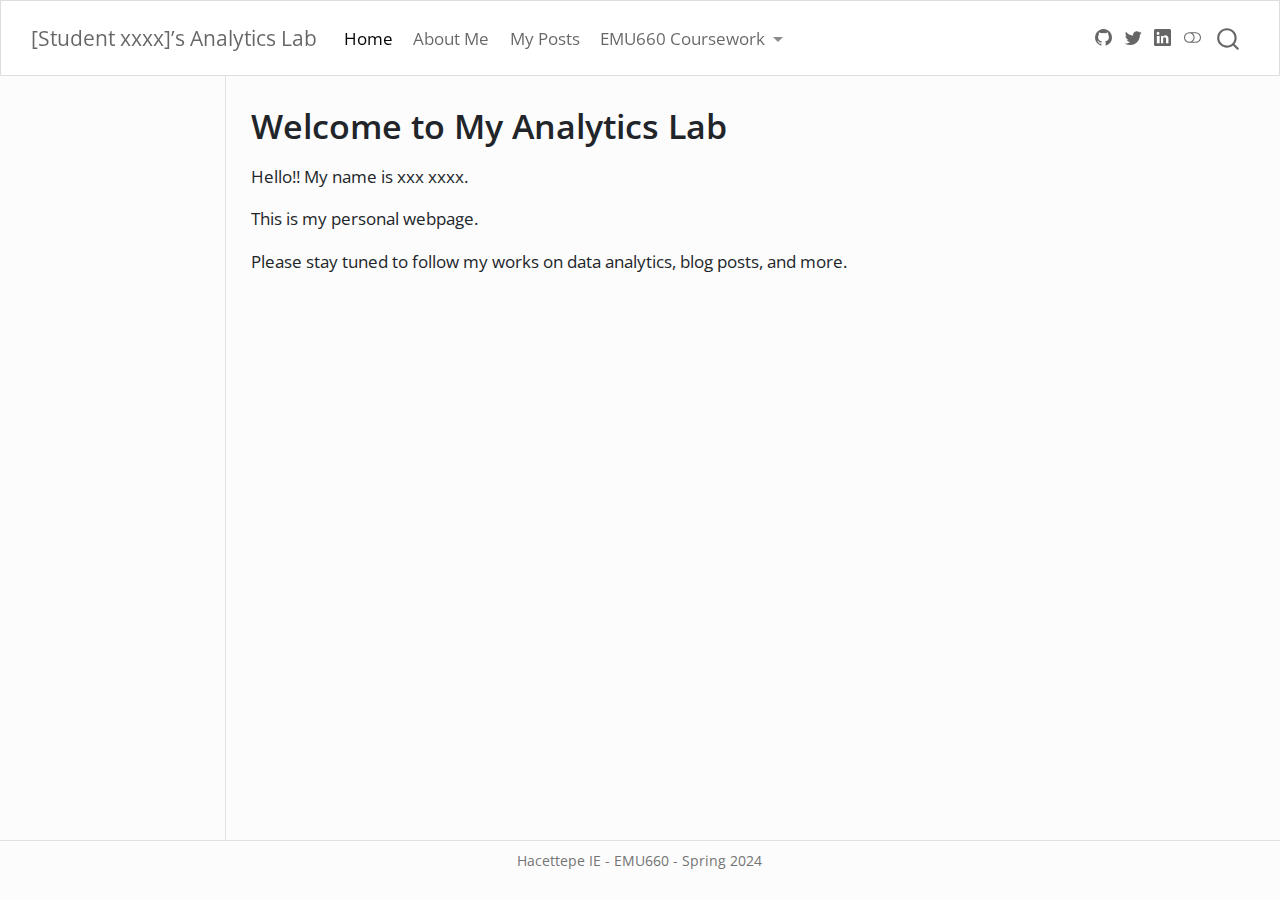
==== docs/index.html @ 0c1c37f1 "Initial commit" ====
<!DOCTYPE html>
<html xmlns="http://www.w3.org/1999/xhtml" lang="en" xml:lang="en"><head>

<meta charset="utf-8">
<meta name="generator" content="quarto-1.4.551">

<meta name="viewport" content="width=device-width, initial-scale=1.0, user-scalable=yes">


<title>[Student xxxx]’s Analytics Lab - Welcome to My Analytics Lab</title>
<style>
code{white-space: pre-wrap;}
span.smallcaps{font-variant: small-caps;}
div.columns{display: flex; gap: min(4vw, 1.5em);}
div.column{flex: auto; overflow-x: auto;}
div.hanging-indent{margin-left: 1.5em; text-indent: -1.5em;}
ul.task-list{list-style: none;}
ul.task-list li input[type="checkbox"] {
  width: 0.8em;
  margin: 0 0.8em 0.2em -1em; /* quarto-specific, see https://github.com/quarto-dev/quarto-cli/issues/4556 */ 
  vertical-align: middle;
}
</style>


<script src="site_libs/quarto-nav/quarto-nav.js"></script>
<script src="site_libs/quarto-nav/headroom.min.js"></script>
<script src="site_libs/clipboard/clipboard.min.js"></script>
<script src="site_libs/quarto-search/autocomplete.umd.js"></script>
<script src="site_libs/quarto-search/fuse.min.js"></script>
<script src="site_libs/quarto-search/quarto-search.js"></script>
<meta name="quarto:offset" content="./">
<script src="site_libs/quarto-html/quarto.js"></script>
<script src="site_libs/quarto-html/popper.min.js"></script>
<script src="site_libs/quarto-html/tippy.umd.min.js"></script>
<script src="site_libs/quarto-html/anchor.min.js"></script>
<link href="site_libs/quarto-html/tippy.css" rel="stylesheet">
<link href="site_libs/quarto-html/quarto-syntax-highlighting.css" rel="stylesheet" class="quarto-color-scheme" id="quarto-text-highlighting-styles">
<link href="site_libs/quarto-html/quarto-syntax-highlighting-dark.css" rel="prefetch" class="quarto-color-scheme quarto-color-alternate" id="quarto-text-highlighting-styles">
<script src="site_libs/bootstrap/bootstrap.min.js"></script>
<link href="site_libs/bootstrap/bootstrap-icons.css" rel="stylesheet">
<link href="site_libs/bootstrap/bootstrap.min.css" rel="stylesheet" class="quarto-color-scheme" id="quarto-bootstrap" data-mode="light">
<link href="site_libs/bootstrap/bootstrap-dark.min.css" rel="prefetch" class="quarto-color-scheme quarto-color-alternate" id="quarto-bootstrap" data-mode="dark">
<script id="quarto-search-options" type="application/json">{
  "location": "navbar",
  "copy-button": false,
  "collapse-after": 3,
  "panel-placement": "end",
  "type": "overlay",
  "limit": 50,
  "keyboard-shortcut": [
    "f",
    "/",
    "s"
  ],
  "show-item-context": false,
  "language": {
    "search-no-results-text": "No results",
    "search-matching-documents-text": "matching documents",
    "search-copy-link-title": "Copy link to search",
    "search-hide-matches-text": "Hide additional matches",
    "search-more-match-text": "more match in this document",
    "search-more-matches-text": "more matches in this document",
    "search-clear-button-title": "Clear",
    "search-text-placeholder": "",
    "search-detached-cancel-button-title": "Cancel",
    "search-submit-button-title": "Submit",
    "search-label": "Search"
  }
}</script>


<link rel="stylesheet" href="styles.css">
</head>

<body class="docked nav-fixed">

<div id="quarto-search-results"></div>
  <header id="quarto-header" class="headroom fixed-top">
    <nav class="navbar navbar-expand-lg " data-bs-theme="dark">
      <div class="navbar-container container-fluid">
      <div class="navbar-brand-container mx-auto">
    <a class="navbar-brand" href="./index.html">
    <span class="navbar-title">[Student xxxx]’s Analytics Lab</span>
    </a>
  </div>
            <div id="quarto-search" class="" title="Search"></div>
          <button class="navbar-toggler" type="button" data-bs-toggle="collapse" data-bs-target="#navbarCollapse" aria-controls="navbarCollapse" aria-expanded="false" aria-label="Toggle navigation" onclick="if (window.quartoToggleHeadroom) { window.quartoToggleHeadroom(); }">
  <span class="navbar-toggler-icon"></span>
</button>
          <div class="collapse navbar-collapse" id="navbarCollapse">
            <ul class="navbar-nav navbar-nav-scroll me-auto">
  <li class="nav-item">
    <a class="nav-link active" href="./index.html" aria-current="page"> 
<span class="menu-text">Home</span></a>
  </li>  
  <li class="nav-item">
    <a class="nav-link" href="./about.html"> 
<span class="menu-text">About Me</span></a>
  </li>  
  <li class="nav-item">
    <a class="nav-link" href="./posts.html"> 
<span class="menu-text">My Posts</span></a>
  </li>  
  <li class="nav-item dropdown ">
    <a class="nav-link dropdown-toggle" href="#" id="nav-menu-emu660-coursework" role="button" data-bs-toggle="dropdown" aria-expanded="false">
 <span class="menu-text">EMU660 Coursework</span>
    </a>
    <ul class="dropdown-menu" aria-labelledby="nav-menu-emu660-coursework">    
        <li>
    <a class="dropdown-item" href="./assignments.html">
 <span class="dropdown-text">Assignments</span></a>
  </li>  
        <li>
    <a class="dropdown-item" href="./project.html">
 <span class="dropdown-text">Project</span></a>
  </li>  
    </ul>
  </li>
</ul>
          </div> <!-- /navcollapse -->
          <div class="quarto-navbar-tools tools-wide">
    <a href="https://twitter.com" title="" class="quarto-navigation-tool px-1" aria-label=""><i class="bi bi-github"></i></a>
    <a href="https://twitter.com" title="" class="quarto-navigation-tool px-1" aria-label=""><i class="bi bi-twitter"></i></a>
    <a href="https://linkedin.com" title="" class="quarto-navigation-tool px-1" aria-label=""><i class="bi bi-linkedin"></i></a>
  <a href="" class="quarto-color-scheme-toggle quarto-navigation-tool  px-1" onclick="window.quartoToggleColorScheme(); return false;" title="Toggle dark mode"><i class="bi"></i></a>
</div>
      </div> <!-- /container-fluid -->
    </nav>
</header>
<!-- content -->
<div id="quarto-content" class="quarto-container page-columns page-rows-contents page-layout-article page-navbar">
<!-- sidebar -->
  <nav id="quarto-sidebar" class="sidebar collapse collapse-horizontal quarto-sidebar-collapse-item sidebar-navigation docked overflow-auto">
    
</nav>
<div id="quarto-sidebar-glass" class="quarto-sidebar-collapse-item" data-bs-toggle="collapse" data-bs-target=".quarto-sidebar-collapse-item"></div>
<!-- margin-sidebar -->
    <div id="quarto-margin-sidebar" class="sidebar margin-sidebar">
    </div>
<!-- main -->
<main class="content" id="quarto-document-content">

<header id="title-block-header" class="quarto-title-block default">
<div class="quarto-title">
<h1 class="title">Welcome to My Analytics Lab</h1>
</div>



<div class="quarto-title-meta">

    
  
    
  </div>
  


</header>


<p>Hello!! My name is xxx xxxx.</p>
<p>This is my personal webpage.</p>
<p>Please stay tuned to follow my works on data analytics, blog posts, and more.</p>



<a onclick="window.scrollTo(0, 0); return false;" role="button" id="quarto-back-to-top"><i class="bi bi-arrow-up"></i> Back to top</a></main> <!-- /main -->
<script id="quarto-html-after-body" type="application/javascript">
window.document.addEventListener("DOMContentLoaded", function (event) {
  const toggleBodyColorMode = (bsSheetEl) => {
    const mode = bsSheetEl.getAttribute("data-mode");
    const bodyEl = window.document.querySelector("body");
    if (mode === "dark") {
      bodyEl.classList.add("quarto-dark");
      bodyEl.classList.remove("quarto-light");
    } else {
      bodyEl.classList.add("quarto-light");
      bodyEl.classList.remove("quarto-dark");
    }
  }
  const toggleBodyColorPrimary = () => {
    const bsSheetEl = window.document.querySelector("link#quarto-bootstrap");
    if (bsSheetEl) {
      toggleBodyColorMode(bsSheetEl);
    }
  }
  toggleBodyColorPrimary();  
  const disableStylesheet = (stylesheets) => {
    for (let i=0; i < stylesheets.length; i++) {
      const stylesheet = stylesheets[i];
      stylesheet.rel = 'prefetch';
    }
  }
  const enableStylesheet = (stylesheets) => {
    for (let i=0; i < stylesheets.length; i++) {
      const stylesheet = stylesheets[i];
      stylesheet.rel = 'stylesheet';
    }
  }
  const manageTransitions = (selector, allowTransitions) => {
    const els = window.document.querySelectorAll(selector);
    for (let i=0; i < els.length; i++) {
      const el = els[i];
      if (allowTransitions) {
        el.classList.remove('notransition');
      } else {
        el.classList.add('notransition');
      }
    }
  }
  const toggleGiscusIfUsed = (isAlternate, darkModeDefault) => {
    const baseTheme = document.querySelector('#giscus-base-theme')?.value ?? 'light';
    const alternateTheme = document.querySelector('#giscus-alt-theme')?.value ?? 'dark';
    let newTheme = '';
    if(darkModeDefault) {
      newTheme = isAlternate ? baseTheme : alternateTheme;
    } else {
      newTheme = isAlternate ? alternateTheme : baseTheme;
    }
    const changeGiscusTheme = () => {
      // From: https://github.com/giscus/giscus/issues/336
      const sendMessage = (message) => {
        const iframe = document.querySelector('iframe.giscus-frame');
        if (!iframe) return;
        iframe.contentWindow.postMessage({ giscus: message }, 'https://giscus.app');
      }
      sendMessage({
        setConfig: {
          theme: newTheme
        }
      });
    }
    const isGiscussLoaded = window.document.querySelector('iframe.giscus-frame') !== null;
    if (isGiscussLoaded) {
      changeGiscusTheme();
    }
  }
  const toggleColorMode = (alternate) => {
    // Switch the stylesheets
    const alternateStylesheets = window.document.querySelectorAll('link.quarto-color-scheme.quarto-color-alternate');
    manageTransitions('#quarto-margin-sidebar .nav-link', false);
    if (alternate) {
      enableStylesheet(alternateStylesheets);
      for (const sheetNode of alternateStylesheets) {
        if (sheetNode.id === "quarto-bootstrap") {
          toggleBodyColorMode(sheetNode);
        }
      }
    } else {
      disableStylesheet(alternateStylesheets);
      toggleBodyColorPrimary();
    }
    manageTransitions('#quarto-margin-sidebar .nav-link', true);
    // Switch the toggles
    const toggles = window.document.querySelectorAll('.quarto-color-scheme-toggle');
    for (let i=0; i < toggles.length; i++) {
      const toggle = toggles[i];
      if (toggle) {
        if (alternate) {
          toggle.classList.add("alternate");     
        } else {
          toggle.classList.remove("alternate");
        }
      }
    }
    // Hack to workaround the fact that safari doesn't
    // properly recolor the scrollbar when toggling (#1455)
    if (navigator.userAgent.indexOf('Safari') > 0 && navigator.userAgent.indexOf('Chrome') == -1) {
      manageTransitions("body", false);
      window.scrollTo(0, 1);
      setTimeout(() => {
        window.scrollTo(0, 0);
        manageTransitions("body", true);
      }, 40);  
    }
  }
  const isFileUrl = () => { 
    return window.location.protocol === 'file:';
  }
  const hasAlternateSentinel = () => {  
    let styleSentinel = getColorSchemeSentinel();
    if (styleSentinel !== null) {
      return styleSentinel === "alternate";
    } else {
      return false;
    }
  }
  const setStyleSentinel = (alternate) => {
    const value = alternate ? "alternate" : "default";
    if (!isFileUrl()) {
      window.localStorage.setItem("quarto-color-scheme", value);
    } else {
      localAlternateSentinel = value;
    }
  }
  const getColorSchemeSentinel = () => {
    if (!isFileUrl()) {
      const storageValue = window.localStorage.getItem("quarto-color-scheme");
      return storageValue != null ? storageValue : localAlternateSentinel;
    } else {
      return localAlternateSentinel;
    }
  }
  const darkModeDefault = false;
  let localAlternateSentinel = darkModeDefault ? 'alternate' : 'default';
  // Dark / light mode switch
  window.quartoToggleColorScheme = () => {
    // Read the current dark / light value 
    let toAlternate = !hasAlternateSentinel();
    toggleColorMode(toAlternate);
    setStyleSentinel(toAlternate);
    toggleGiscusIfUsed(toAlternate, darkModeDefault);
  };
  // Ensure there is a toggle, if there isn't float one in the top right
  if (window.document.querySelector('.quarto-color-scheme-toggle') === null) {
    const a = window.document.createElement('a');
    a.classList.add('top-right');
    a.classList.add('quarto-color-scheme-toggle');
    a.href = "";
    a.onclick = function() { try { window.quartoToggleColorScheme(); } catch {} return false; };
    const i = window.document.createElement("i");
    i.classList.add('bi');
    a.appendChild(i);
    window.document.body.appendChild(a);
  }
  // Switch to dark mode if need be
  if (hasAlternateSentinel()) {
    toggleColorMode(true);
  } else {
    toggleColorMode(false);
  }
  const icon = "";
  const anchorJS = new window.AnchorJS();
  anchorJS.options = {
    placement: 'right',
    icon: icon
  };
  anchorJS.add('.anchored');
  const isCodeAnnotation = (el) => {
    for (const clz of el.classList) {
      if (clz.startsWith('code-annotation-')) {                     
        return true;
      }
    }
    return false;
  }
  const clipboard = new window.ClipboardJS('.code-copy-button', {
    text: function(trigger) {
      const codeEl = trigger.previousElementSibling.cloneNode(true);
      for (const childEl of codeEl.children) {
        if (isCodeAnnotation(childEl)) {
          childEl.remove();
        }
      }
      return codeEl.innerText;
    }
  });
  clipboard.on('success', function(e) {
    // button target
    const button = e.trigger;
    // don't keep focus
    button.blur();
    // flash "checked"
    button.classList.add('code-copy-button-checked');
    var currentTitle = button.getAttribute("title");
    button.setAttribute("title", "Copied!");
    let tooltip;
    if (window.bootstrap) {
      button.setAttribute("data-bs-toggle", "tooltip");
      button.setAttribute("data-bs-placement", "left");
      button.setAttribute("data-bs-title", "Copied!");
      tooltip = new bootstrap.Tooltip(button, 
        { trigger: "manual", 
          customClass: "code-copy-button-tooltip",
          offset: [0, -8]});
      tooltip.show();    
    }
    setTimeout(function() {
      if (tooltip) {
        tooltip.hide();
        button.removeAttribute("data-bs-title");
        button.removeAttribute("data-bs-toggle");
        button.removeAttribute("data-bs-placement");
      }
      button.setAttribute("title", currentTitle);
      button.classList.remove('code-copy-button-checked');
    }, 1000);
    // clear code selection
    e.clearSelection();
  });
    var localhostRegex = new RegExp(/^(?:http|https):\/\/localhost\:?[0-9]*\//);
    var mailtoRegex = new RegExp(/^mailto:/);
      var filterRegex = new RegExp('/' + window.location.host + '/');
    var isInternal = (href) => {
        return filterRegex.test(href) || localhostRegex.test(href) || mailtoRegex.test(href);
    }
    // Inspect non-navigation links and adorn them if external
 	var links = window.document.querySelectorAll('a[href]:not(.nav-link):not(.navbar-brand):not(.toc-action):not(.sidebar-link):not(.sidebar-item-toggle):not(.pagination-link):not(.no-external):not([aria-hidden]):not(.dropdown-item):not(.quarto-navigation-tool)');
    for (var i=0; i<links.length; i++) {
      const link = links[i];
      if (!isInternal(link.href)) {
        // undo the damage that might have been done by quarto-nav.js in the case of
        // links that we want to consider external
        if (link.dataset.originalHref !== undefined) {
          link.href = link.dataset.originalHref;
        }
      }
    }
  function tippyHover(el, contentFn, onTriggerFn, onUntriggerFn) {
    const config = {
      allowHTML: true,
      maxWidth: 500,
      delay: 100,
      arrow: false,
      appendTo: function(el) {
          return el.parentElement;
      },
      interactive: true,
      interactiveBorder: 10,
      theme: 'quarto',
      placement: 'bottom-start',
    };
    if (contentFn) {
      config.content = contentFn;
    }
    if (onTriggerFn) {
      config.onTrigger = onTriggerFn;
    }
    if (onUntriggerFn) {
      config.onUntrigger = onUntriggerFn;
    }
    window.tippy(el, config); 
  }
  const noterefs = window.document.querySelectorAll('a[role="doc-noteref"]');
  for (var i=0; i<noterefs.length; i++) {
    const ref = noterefs[i];
    tippyHover(ref, function() {
      // use id or data attribute instead here
      let href = ref.getAttribute('data-footnote-href') || ref.getAttribute('href');
      try { href = new URL(href).hash; } catch {}
      const id = href.replace(/^#\/?/, "");
      const note = window.document.getElementById(id);
      if (note) {
        return note.innerHTML;
      } else {
        return "";
      }
    });
  }
  const xrefs = window.document.querySelectorAll('a.quarto-xref');
  const processXRef = (id, note) => {
    // Strip column container classes
    const stripColumnClz = (el) => {
      el.classList.remove("page-full", "page-columns");
      if (el.children) {
        for (const child of el.children) {
          stripColumnClz(child);
        }
      }
    }
    stripColumnClz(note)
    if (id === null || id.startsWith('sec-')) {
      // Special case sections, only their first couple elements
      const container = document.createElement("div");
      if (note.children && note.children.length > 2) {
        container.appendChild(note.children[0].cloneNode(true));
        for (let i = 1; i < note.children.length; i++) {
          const child = note.children[i];
          if (child.tagName === "P" && child.innerText === "") {
            continue;
          } else {
            container.appendChild(child.cloneNode(true));
            break;
          }
        }
        if (window.Quarto?.typesetMath) {
          window.Quarto.typesetMath(container);
        }
        return container.innerHTML
      } else {
        if (window.Quarto?.typesetMath) {
          window.Quarto.typesetMath(note);
        }
        return note.innerHTML;
      }
    } else {
      // Remove any anchor links if they are present
      const anchorLink = note.querySelector('a.anchorjs-link');
      if (anchorLink) {
        anchorLink.remove();
      }
      if (window.Quarto?.typesetMath) {
        window.Quarto.typesetMath(note);
      }
      // TODO in 1.5, we should make sure this works without a callout special case
      if (note.classList.contains("callout")) {
        return note.outerHTML;
      } else {
        return note.innerHTML;
      }
    }
  }
  for (var i=0; i<xrefs.length; i++) {
    const xref = xrefs[i];
    tippyHover(xref, undefined, function(instance) {
      instance.disable();
      let url = xref.getAttribute('href');
      let hash = undefined; 
      if (url.startsWith('#')) {
        hash = url;
      } else {
        try { hash = new URL(url).hash; } catch {}
      }
      if (hash) {
        const id = hash.replace(/^#\/?/, "");
        const note = window.document.getElementById(id);
        if (note !== null) {
          try {
            const html = processXRef(id, note.cloneNode(true));
            instance.setContent(html);
          } finally {
            instance.enable();
            instance.show();
          }
        } else {
          // See if we can fetch this
          fetch(url.split('#')[0])
          .then(res => res.text())
          .then(html => {
            const parser = new DOMParser();
            const htmlDoc = parser.parseFromString(html, "text/html");
            const note = htmlDoc.getElementById(id);
            if (note !== null) {
              const html = processXRef(id, note);
              instance.setContent(html);
            } 
          }).finally(() => {
            instance.enable();
            instance.show();
          });
        }
      } else {
        // See if we can fetch a full url (with no hash to target)
        // This is a special case and we should probably do some content thinning / targeting
        fetch(url)
        .then(res => res.text())
        .then(html => {
          const parser = new DOMParser();
          const htmlDoc = parser.parseFromString(html, "text/html");
          const note = htmlDoc.querySelector('main.content');
          if (note !== null) {
            // This should only happen for chapter cross references
            // (since there is no id in the URL)
            // remove the first header
            if (note.children.length > 0 && note.children[0].tagName === "HEADER") {
              note.children[0].remove();
            }
            const html = processXRef(null, note);
            instance.setContent(html);
          } 
        }).finally(() => {
          instance.enable();
          instance.show();
        });
      }
    }, function(instance) {
    });
  }
      let selectedAnnoteEl;
      const selectorForAnnotation = ( cell, annotation) => {
        let cellAttr = 'data-code-cell="' + cell + '"';
        let lineAttr = 'data-code-annotation="' +  annotation + '"';
        const selector = 'span[' + cellAttr + '][' + lineAttr + ']';
        return selector;
      }
      const selectCodeLines = (annoteEl) => {
        const doc = window.document;
        const targetCell = annoteEl.getAttribute("data-target-cell");
        const targetAnnotation = annoteEl.getAttribute("data-target-annotation");
        const annoteSpan = window.document.querySelector(selectorForAnnotation(targetCell, targetAnnotation));
        const lines = annoteSpan.getAttribute("data-code-lines").split(",");
        const lineIds = lines.map((line) => {
          return targetCell + "-" + line;
        })
        let top = null;
        let height = null;
        let parent = null;
        if (lineIds.length > 0) {
            //compute the position of the single el (top and bottom and make a div)
            const el = window.document.getElementById(lineIds[0]);
            top = el.offsetTop;
            height = el.offsetHeight;
            parent = el.parentElement.parentElement;
          if (lineIds.length > 1) {
            const lastEl = window.document.getElementById(lineIds[lineIds.length - 1]);
            const bottom = lastEl.offsetTop + lastEl.offsetHeight;
            height = bottom - top;
          }
          if (top !== null && height !== null && parent !== null) {
            // cook up a div (if necessary) and position it 
            let div = window.document.getElementById("code-annotation-line-highlight");
            if (div === null) {
              div = window.document.createElement("div");
              div.setAttribute("id", "code-annotation-line-highlight");
              div.style.position = 'absolute';
              parent.appendChild(div);
            }
            div.style.top = top - 2 + "px";
            div.style.height = height + 4 + "px";
            div.style.left = 0;
            let gutterDiv = window.document.getElementById("code-annotation-line-highlight-gutter");
            if (gutterDiv === null) {
              gutterDiv = window.document.createElement("div");
              gutterDiv.setAttribute("id", "code-annotation-line-highlight-gutter");
              gutterDiv.style.position = 'absolute';
              const codeCell = window.document.getElementById(targetCell);
              const gutter = codeCell.querySelector('.code-annotation-gutter');
              gutter.appendChild(gutterDiv);
            }
            gutterDiv.style.top = top - 2 + "px";
            gutterDiv.style.height = height + 4 + "px";
          }
          selectedAnnoteEl = annoteEl;
        }
      };
      const unselectCodeLines = () => {
        const elementsIds = ["code-annotation-line-highlight", "code-annotation-line-highlight-gutter"];
        elementsIds.forEach((elId) => {
          const div = window.document.getElementById(elId);
          if (div) {
            div.remove();
          }
        });
        selectedAnnoteEl = undefined;
      };
        // Handle positioning of the toggle
    window.addEventListener(
      "resize",
      throttle(() => {
        elRect = undefined;
        if (selectedAnnoteEl) {
          selectCodeLines(selectedAnnoteEl);
        }
      }, 10)
    );
    function throttle(fn, ms) {
    let throttle = false;
    let timer;
      return (...args) => {
        if(!throttle) { // first call gets through
            fn.apply(this, args);
            throttle = true;
        } else { // all the others get throttled
            if(timer) clearTimeout(timer); // cancel #2
            timer = setTimeout(() => {
              fn.apply(this, args);
              timer = throttle = false;
            }, ms);
        }
      };
    }
      // Attach click handler to the DT
      const annoteDls = window.document.querySelectorAll('dt[data-target-cell]');
      for (const annoteDlNode of annoteDls) {
        annoteDlNode.addEventListener('click', (event) => {
          const clickedEl = event.target;
          if (clickedEl !== selectedAnnoteEl) {
            unselectCodeLines();
            const activeEl = window.document.querySelector('dt[data-target-cell].code-annotation-active');
            if (activeEl) {
              activeEl.classList.remove('code-annotation-active');
            }
            selectCodeLines(clickedEl);
            clickedEl.classList.add('code-annotation-active');
          } else {
            // Unselect the line
            unselectCodeLines();
            clickedEl.classList.remove('code-annotation-active');
          }
        });
      }
  const findCites = (el) => {
    const parentEl = el.parentElement;
    if (parentEl) {
      const cites = parentEl.dataset.cites;
      if (cites) {
        return {
          el,
          cites: cites.split(' ')
        };
      } else {
        return findCites(el.parentElement)
      }
    } else {
      return undefined;
    }
  };
  var bibliorefs = window.document.querySelectorAll('a[role="doc-biblioref"]');
  for (var i=0; i<bibliorefs.length; i++) {
    const ref = bibliorefs[i];
    const citeInfo = findCites(ref);
    if (citeInfo) {
      tippyHover(citeInfo.el, function() {
        var popup = window.document.createElement('div');
        citeInfo.cites.forEach(function(cite) {
          var citeDiv = window.document.createElement('div');
          citeDiv.classList.add('hanging-indent');
          citeDiv.classList.add('csl-entry');
          var biblioDiv = window.document.getElementById('ref-' + cite);
          if (biblioDiv) {
            citeDiv.innerHTML = biblioDiv.innerHTML;
          }
          popup.appendChild(citeDiv);
        });
        return popup.innerHTML;
      });
    }
  }
});
</script>
</div> <!-- /content -->
<footer class="footer">
  <div class="nav-footer">
    <div class="nav-footer-left">
      &nbsp;
    </div>   
    <div class="nav-footer-center">
<p>Hacettepe IE - EMU660 - Spring 2024</p>
</div>
    <div class="nav-footer-right">
      &nbsp;
    </div>
  </div>
</footer>




</body></html>
---- docs/site_libs/quarto-html/tippy.css ----
.tippy-box[data-animation=fade][data-state=hidden]{opacity:0}[data-tippy-root]{max-width:calc(100vw - 10px)}.tippy-box{position:relative;background-color:#333;color:#fff;border-radius:4px;font-size:14px;line-height:1.4;white-space:normal;outline:0;transition-property:transform,visibility,opacity}.tippy-box[data-placement^=top]>.tippy-arrow{bottom:0}.tippy-box[data-placement^=top]>.tippy-arrow:before{bottom:-7px;left:0;border-width:8px 8px 0;border-top-color:initial;transform-origin:center top}.tippy-box[data-placement^=bottom]>.tippy-arrow{top:0}.tippy-box[data-placement^=bottom]>.tippy-arrow:before{top:-7px;left:0;border-width:0 8px 8px;border-bottom-color:initial;transform-origin:center bottom}.tippy-box[data-placement^=left]>.tippy-arrow{right:0}.tippy-box[data-placement^=left]>.tippy-arrow:before{border-width:8px 0 8px 8px;border-left-color:initial;right:-7px;transform-origin:center left}.tippy-box[data-placement^=right]>.tippy-arrow{left:0}.tippy-box[data-placement^=right]>.tippy-arrow:before{left:-7px;border-width:8px 8px 8px 0;border-right-color:initial;transform-origin:center right}.tippy-box[data-inertia][data-state=visible]{transition-timing-function:cubic-bezier(.54,1.5,.38,1.11)}.tippy-arrow{width:16px;height:16px;color:#333}.tippy-arrow:before{content:"";position:absolute;border-color:transparent;border-style:solid}.tippy-content{position:relative;padding:5px 9px;z-index:1}
---- docs/site_libs/quarto-html/quarto-syntax-highlighting.css ----
/* quarto syntax highlight colors */
:root {
  --quarto-hl-ot-color: #003B4F;
  --quarto-hl-at-color: #657422;
  --quarto-hl-ss-color: #20794D;
  --quarto-hl-an-color: #5E5E5E;
  --quarto-hl-fu-color: #4758AB;
  --quarto-hl-st-color: #20794D;
  --quarto-hl-cf-color: #003B4F;
  --quarto-hl-op-color: #5E5E5E;
  --quarto-hl-er-color: #AD0000;
  --quarto-hl-bn-color: #AD0000;
  --quarto-hl-al-color: #AD0000;
  --quarto-hl-va-color: #111111;
  --quarto-hl-bu-color: inherit;
  --quarto-hl-ex-color: inherit;
  --quarto-hl-pp-color: #AD0000;
  --quarto-hl-in-color: #5E5E5E;
  --quarto-hl-vs-color: #20794D;
  --quarto-hl-wa-color: #5E5E5E;
  --quarto-hl-do-color: #5E5E5E;
  --quarto-hl-im-color: #00769E;
  --quarto-hl-ch-color: #20794D;
  --quarto-hl-dt-color: #AD0000;
  --quarto-hl-fl-color: #AD0000;
  --quarto-hl-co-color: #5E5E5E;
  --quarto-hl-cv-color: #5E5E5E;
  --quarto-hl-cn-color: #8f5902;
  --quarto-hl-sc-color: #5E5E5E;
  --quarto-hl-dv-color: #AD0000;
  --quarto-hl-kw-color: #003B4F;
}

/* other quarto variables */
:root {
  --quarto-font-monospace: SFMono-Regular, Menlo, Monaco, Consolas, "Liberation Mono", "Courier New", monospace;
}

pre > code.sourceCode > span {
  color: #003B4F;
}

code span {
  color: #003B4F;
}

code.sourceCode > span {
  color: #003B4F;
}

div.sourceCode,
div.sourceCode pre.sourceCode {
  color: #003B4F;
}

code span.ot {
  color: #003B4F;
  font-style: inherit;
}

code span.at {
  color: #657422;
  font-style: inherit;
}

code span.ss {
  color: #20794D;
  font-style: inherit;
}

code span.an {
  color: #5E5E5E;
  font-style: inherit;
}

code span.fu {
  color: #4758AB;
  font-style: inherit;
}

code span.st {
  color: #20794D;
  font-style: inherit;
}

code span.cf {
  color: #003B4F;
  font-style: inherit;
}

code span.op {
  color: #5E5E5E;
  font-style: inherit;
}

code span.er {
  color: #AD0000;
  font-style: inherit;
}

code span.bn {
  color: #AD0000;
  font-style: inherit;
}

code span.al {
  color: #AD0000;
  font-style: inherit;
}

code span.va {
  color: #111111;
  font-style: inherit;
}

code span.bu {
  font-style: inherit;
}

code span.ex {
  font-style: inherit;
}

code span.pp {
  color: #AD0000;
  font-style: inherit;
}

code span.in {
  color: #5E5E5E;
  font-style: inherit;
}

code span.vs {
  color: #20794D;
  font-style: inherit;
}

code span.wa {
  color: #5E5E5E;
  font-style: italic;
}

code span.do {
  color: #5E5E5E;
  font-style: italic;
}

code span.im {
  color: #00769E;
  font-style: inherit;
}

code span.ch {
  color: #20794D;
  font-style: inherit;
}

code span.dt {
  color: #AD0000;
  font-style: inherit;
}

code span.fl {
  color: #AD0000;
  font-style: inherit;
}

code span.co {
  color: #5E5E5E;
  font-style: inherit;
}

code span.cv {
  color: #5E5E5E;
  font-style: italic;
}

code span.cn {
  color: #8f5902;
  font-style: inherit;
}

code span.sc {
  color: #5E5E5E;
  font-style: inherit;
}

code span.dv {
  color: #AD0000;
  font-style: inherit;
}

code span.kw {
  color: #003B4F;
  font-style: inherit;
}

.prevent-inlining {
  content: "</";
}

/*# sourceMappingURL=debc5d5d77c3f9108843748ff7464032.css.map */
---- docs/site_libs/quarto-html/quarto-syntax-highlighting-dark.css ----
/* quarto syntax highlight colors */
:root {
  --quarto-hl-al-color: #f07178;
  --quarto-hl-an-color: #d4d0ab;
  --quarto-hl-at-color: #00e0e0;
  --quarto-hl-bn-color: #d4d0ab;
  --quarto-hl-bu-color: #abe338;
  --quarto-hl-ch-color: #abe338;
  --quarto-hl-co-color: #f8f8f2;
  --quarto-hl-cv-color: #ffd700;
  --quarto-hl-cn-color: #ffd700;
  --quarto-hl-cf-color: #ffa07a;
  --quarto-hl-dt-color: #ffa07a;
  --quarto-hl-dv-color: #d4d0ab;
  --quarto-hl-do-color: #f8f8f2;
  --quarto-hl-er-color: #f07178;
  --quarto-hl-ex-color: #00e0e0;
  --quarto-hl-fl-color: #d4d0ab;
  --quarto-hl-fu-color: #ffa07a;
  --quarto-hl-im-color: #abe338;
  --quarto-hl-in-color: #d4d0ab;
  --quarto-hl-kw-color: #ffa07a;
  --quarto-hl-op-color: #ffa07a;
  --quarto-hl-ot-color: #00e0e0;
  --quarto-hl-pp-color: #dcc6e0;
  --quarto-hl-re-color: #00e0e0;
  --quarto-hl-sc-color: #abe338;
  --quarto-hl-ss-color: #abe338;
  --quarto-hl-st-color: #abe338;
  --quarto-hl-va-color: #00e0e0;
  --quarto-hl-vs-color: #abe338;
  --quarto-hl-wa-color: #dcc6e0;
}

/* other quarto variables */
:root {
  --quarto-font-monospace: SFMono-Regular, Menlo, Monaco, Consolas, "Liberation Mono", "Courier New", monospace;
}

code span.al {
  background-color: #2a0f15;
  font-weight: bold;
  color: #f07178;
}

code span.an {
  color: #d4d0ab;
}

code span.at {
  color: #00e0e0;
}

code span.bn {
  color: #d4d0ab;
}

code span.bu {
  color: #abe338;
}

code span.ch {
  color: #abe338;
}

code span.co {
  font-style: italic;
  color: #f8f8f2;
}

code span.cv {
  color: #ffd700;
}

code span.cn {
  color: #ffd700;
}

code span.cf {
  font-weight: bold;
  color: #ffa07a;
}

code span.dt {
  color: #ffa07a;
}

code span.dv {
  color: #d4d0ab;
}

code span.do {
  color: #f8f8f2;
}

code span.er {
  color: #f07178;
  text-decoration: underline;
}

code span.ex {
  font-weight: bold;
  color: #00e0e0;
}

code span.fl {
  color: #d4d0ab;
}

code span.fu {
  color: #ffa07a;
}

code span.im {
  color: #abe338;
}

code span.in {
  color: #d4d0ab;
}

code span.kw {
  font-weight: bold;
  color: #ffa07a;
}

pre > code.sourceCode > span {
  color: #f8f8f2;
}

code span {
  color: #f8f8f2;
}

code.sourceCode > span {
  color: #f8f8f2;
}

div.sourceCode,
div.sourceCode pre.sourceCode {
  color: #f8f8f2;
}

code span.op {
  color: #ffa07a;
}

code span.ot {
  color: #00e0e0;
}

code span.pp {
  color: #dcc6e0;
}

code span.re {
  background-color: #f8f8f2;
  color: #00e0e0;
}

code span.sc {
  color: #abe338;
}

code span.ss {
  color: #abe338;
}

code span.st {
  color: #abe338;
}

code span.va {
  color: #00e0e0;
}

code span.vs {
  color: #abe338;
}

code span.wa {
  color: #dcc6e0;
}

.prevent-inlining {
  content: "</";
}

/*# sourceMappingURL=935a306eefa94366c21e1a970dddb765.css.map */
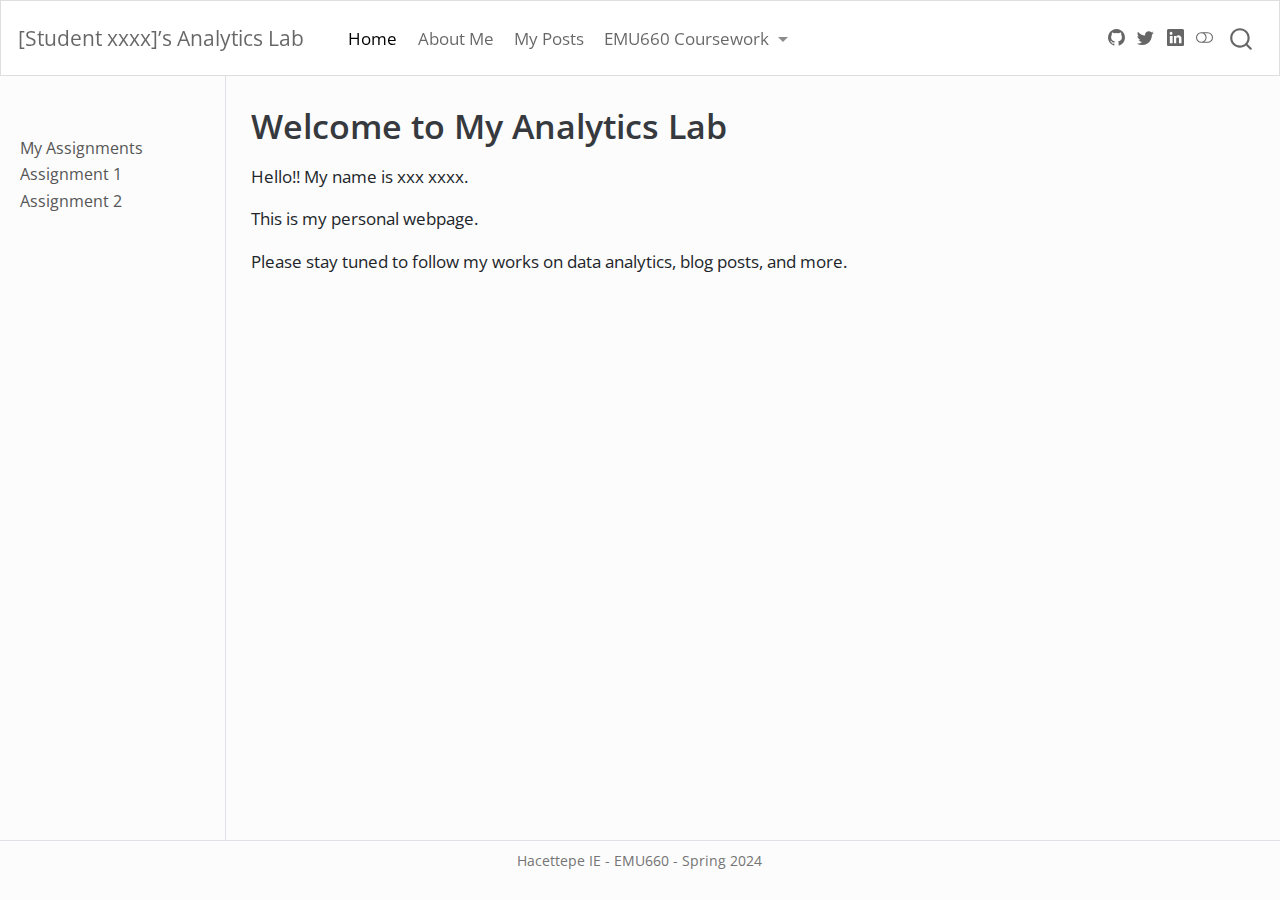
==== commit 5e26869d: "A" ====
--- a/docs/index.html
+++ b/docs/index.html
@@ -2,7 +2,7 @@
 <html xmlns="http://www.w3.org/1999/xhtml" lang="en" xml:lang="en"><head>
 
 <meta charset="utf-8">
-<meta name="generator" content="quarto-1.4.551">
+<meta name="generator" content="quarto-1.3.450">
 
 <meta name="viewport" content="width=device-width, initial-scale=1.0, user-scalable=yes">
 
@@ -47,13 +47,7 @@
   "collapse-after": 3,
   "panel-placement": "end",
   "type": "overlay",
-  "limit": 50,
-  "keyboard-shortcut": [
-    "f",
-    "/",
-    "s"
-  ],
-  "show-item-context": false,
+  "limit": 20,
   "language": {
     "search-no-results-text": "No results",
     "search-matching-documents-text": "matching documents",
@@ -62,7 +56,6 @@
     "search-more-match-text": "more match in this document",
     "search-more-matches-text": "more matches in this document",
     "search-clear-button-title": "Clear",
-    "search-text-placeholder": "",
     "search-detached-cancel-button-title": "Cancel",
     "search-submit-button-title": "Submit",
     "search-label": "Search"
@@ -73,13 +66,13 @@
 <link rel="stylesheet" href="styles.css">
 </head>
 
-<body class="docked nav-fixed">
+<body class="nav-sidebar docked nav-fixed">
 
 <div id="quarto-search-results"></div>
   <header id="quarto-header" class="headroom fixed-top">
-    <nav class="navbar navbar-expand-lg " data-bs-theme="dark">
+    <nav class="navbar navbar-expand-lg navbar-dark ">
       <div class="navbar-container container-fluid">
-      <div class="navbar-brand-container mx-auto">
+      <div class="navbar-brand-container">
     <a class="navbar-brand" href="./index.html">
     <span class="navbar-title">[Student xxxx]’s Analytics Lab</span>
     </a>
@@ -91,50 +84,90 @@
           <div class="collapse navbar-collapse" id="navbarCollapse">
             <ul class="navbar-nav navbar-nav-scroll me-auto">
   <li class="nav-item">
-    <a class="nav-link active" href="./index.html" aria-current="page"> 
-<span class="menu-text">Home</span></a>
+    <a class="nav-link active" href="./index.html" rel="" target="" aria-current="page">
+ <span class="menu-text">Home</span></a>
   </li>  
   <li class="nav-item">
-    <a class="nav-link" href="./about.html"> 
-<span class="menu-text">About Me</span></a>
+    <a class="nav-link" href="./about.html" rel="" target="">
+ <span class="menu-text">About Me</span></a>
   </li>  
   <li class="nav-item">
-    <a class="nav-link" href="./posts.html"> 
-<span class="menu-text">My Posts</span></a>
+    <a class="nav-link" href="./posts.html" rel="" target="">
+ <span class="menu-text">My Posts</span></a>
   </li>  
   <li class="nav-item dropdown ">
-    <a class="nav-link dropdown-toggle" href="#" id="nav-menu-emu660-coursework" role="button" data-bs-toggle="dropdown" aria-expanded="false">
+    <a class="nav-link dropdown-toggle" href="#" id="nav-menu-emu660-coursework" role="button" data-bs-toggle="dropdown" aria-expanded="false" rel="" target="">
  <span class="menu-text">EMU660 Coursework</span>
     </a>
     <ul class="dropdown-menu" aria-labelledby="nav-menu-emu660-coursework">    
         <li>
-    <a class="dropdown-item" href="./assignments.html">
+    <a class="dropdown-item" href="./assignments.html" rel="" target="">
  <span class="dropdown-text">Assignments</span></a>
   </li>  
         <li>
-    <a class="dropdown-item" href="./project.html">
+    <a class="dropdown-item" href="./project.html" rel="" target="">
  <span class="dropdown-text">Project</span></a>
   </li>  
     </ul>
   </li>
 </ul>
-          </div> <!-- /navcollapse -->
-          <div class="quarto-navbar-tools tools-wide">
-    <a href="https://twitter.com" title="" class="quarto-navigation-tool px-1" aria-label=""><i class="bi bi-github"></i></a>
-    <a href="https://twitter.com" title="" class="quarto-navigation-tool px-1" aria-label=""><i class="bi bi-twitter"></i></a>
-    <a href="https://linkedin.com" title="" class="quarto-navigation-tool px-1" aria-label=""><i class="bi bi-linkedin"></i></a>
+            <div class="quarto-navbar-tools ms-auto tools-wide">
+    <a href="https://twitter.com" rel="" title="" class="quarto-navigation-tool px-1" aria-label=""><i class="bi bi-github"></i></a>
+    <a href="https://twitter.com" rel="" title="" class="quarto-navigation-tool px-1" aria-label=""><i class="bi bi-twitter"></i></a>
+    <a href="https://linkedin.com" rel="" title="" class="quarto-navigation-tool px-1" aria-label=""><i class="bi bi-linkedin"></i></a>
   <a href="" class="quarto-color-scheme-toggle quarto-navigation-tool  px-1" onclick="window.quartoToggleColorScheme(); return false;" title="Toggle dark mode"><i class="bi"></i></a>
 </div>
+          </div> <!-- /navcollapse -->
       </div> <!-- /container-fluid -->
     </nav>
+  <nav class="quarto-secondary-nav">
+    <div class="container-fluid d-flex">
+      <button type="button" class="quarto-btn-toggle btn" data-bs-toggle="collapse" data-bs-target="#quarto-sidebar,#quarto-sidebar-glass" aria-controls="quarto-sidebar" aria-expanded="false" aria-label="Toggle sidebar navigation" onclick="if (window.quartoToggleHeadroom) { window.quartoToggleHeadroom(); }">
+        <i class="bi bi-layout-text-sidebar-reverse"></i>
+      </button>
+      <nav class="quarto-page-breadcrumbs" aria-label="breadcrumb"><ol class="breadcrumb"><li class="breadcrumb-item">Welcome to My Analytics Lab</li></ol></nav>
+      <a class="flex-grow-1" role="button" data-bs-toggle="collapse" data-bs-target="#quarto-sidebar,#quarto-sidebar-glass" aria-controls="quarto-sidebar" aria-expanded="false" aria-label="Toggle sidebar navigation" onclick="if (window.quartoToggleHeadroom) { window.quartoToggleHeadroom(); }">      
+      </a>
+      <button type="button" class="btn quarto-search-button" aria-label="" onclick="window.quartoOpenSearch();">
+        <i class="bi bi-search"></i>
+      </button>
+    </div>
+  </nav>
 </header>
 <!-- content -->
 <div id="quarto-content" class="quarto-container page-columns page-rows-contents page-layout-article page-navbar">
 <!-- sidebar -->
-  <nav id="quarto-sidebar" class="sidebar collapse collapse-horizontal quarto-sidebar-collapse-item sidebar-navigation docked overflow-auto">
+  <nav id="quarto-sidebar" class="sidebar collapse collapse-horizontal sidebar-navigation docked overflow-auto">
+        <div class="mt-2 flex-shrink-0 align-items-center">
+        <div class="sidebar-search">
+        <div id="quarto-search" class="" title="Search"></div>
+        </div>
+        </div>
+    <div class="sidebar-menu-container"> 
+    <ul class="list-unstyled mt-1">
+        <li class="sidebar-item">
+  <div class="sidebar-item-container"> 
+  <a href="./assignments.html" class="sidebar-item-text sidebar-link">
+ <span class="menu-text">My Assignments</span></a>
+  </div>
+</li>
+        <li class="sidebar-item">
+  <div class="sidebar-item-container"> 
+  <a href="./assignments/assignment-1.html" class="sidebar-item-text sidebar-link">
+ <span class="menu-text">Assignment 1</span></a>
+  </div>
+</li>
+        <li class="sidebar-item">
+  <div class="sidebar-item-container"> 
+  <a href="./assignments/assignment-2.html" class="sidebar-item-text sidebar-link">
+ <span class="menu-text">Assignment 2</span></a>
+  </div>
+</li>
+    </ul>
+    </div>
     
 </nav>
-<div id="quarto-sidebar-glass" class="quarto-sidebar-collapse-item" data-bs-toggle="collapse" data-bs-target=".quarto-sidebar-collapse-item"></div>
+<div id="quarto-sidebar-glass" data-bs-toggle="collapse" data-bs-target="#quarto-sidebar,#quarto-sidebar-glass"></div>
 <!-- margin-sidebar -->
     <div id="quarto-margin-sidebar" class="sidebar margin-sidebar">
     </div>
@@ -156,9 +189,7 @@
   </div>
   
 
-
 </header>
-
 
 <p>Hello!! My name is xxx xxxx.</p>
 <p>This is my personal webpage.</p>
@@ -210,33 +241,6 @@
       }
     }
   }
-  const toggleGiscusIfUsed = (isAlternate, darkModeDefault) => {
-    const baseTheme = document.querySelector('#giscus-base-theme')?.value ?? 'light';
-    const alternateTheme = document.querySelector('#giscus-alt-theme')?.value ?? 'dark';
-    let newTheme = '';
-    if(darkModeDefault) {
-      newTheme = isAlternate ? baseTheme : alternateTheme;
-    } else {
-      newTheme = isAlternate ? alternateTheme : baseTheme;
-    }
-    const changeGiscusTheme = () => {
-      // From: https://github.com/giscus/giscus/issues/336
-      const sendMessage = (message) => {
-        const iframe = document.querySelector('iframe.giscus-frame');
-        if (!iframe) return;
-        iframe.contentWindow.postMessage({ giscus: message }, 'https://giscus.app');
-      }
-      sendMessage({
-        setConfig: {
-          theme: newTheme
-        }
-      });
-    }
-    const isGiscussLoaded = window.document.querySelector('iframe.giscus-frame') !== null;
-    if (isGiscussLoaded) {
-      changeGiscusTheme();
-    }
-  }
   const toggleColorMode = (alternate) => {
     // Switch the stylesheets
     const alternateStylesheets = window.document.querySelectorAll('link.quarto-color-scheme.quarto-color-alternate');
@@ -303,15 +307,13 @@
       return localAlternateSentinel;
     }
   }
-  const darkModeDefault = false;
-  let localAlternateSentinel = darkModeDefault ? 'alternate' : 'default';
+  let localAlternateSentinel = 'default';
   // Dark / light mode switch
   window.quartoToggleColorScheme = () => {
     // Read the current dark / light value 
     let toAlternate = !hasAlternateSentinel();
     toggleColorMode(toAlternate);
     setStyleSentinel(toAlternate);
-    toggleGiscusIfUsed(toAlternate, darkModeDefault);
   };
   // Ensure there is a toggle, if there isn't float one in the top right
   if (window.document.querySelector('.quarto-color-scheme-toggle') === null) {
@@ -390,27 +392,10 @@
     // clear code selection
     e.clearSelection();
   });
-    var localhostRegex = new RegExp(/^(?:http|https):\/\/localhost\:?[0-9]*\//);
-    var mailtoRegex = new RegExp(/^mailto:/);
-      var filterRegex = new RegExp('/' + window.location.host + '/');
-    var isInternal = (href) => {
-        return filterRegex.test(href) || localhostRegex.test(href) || mailtoRegex.test(href);
-    }
-    // Inspect non-navigation links and adorn them if external
- 	var links = window.document.querySelectorAll('a[href]:not(.nav-link):not(.navbar-brand):not(.toc-action):not(.sidebar-link):not(.sidebar-item-toggle):not(.pagination-link):not(.no-external):not([aria-hidden]):not(.dropdown-item):not(.quarto-navigation-tool)');
-    for (var i=0; i<links.length; i++) {
-      const link = links[i];
-      if (!isInternal(link.href)) {
-        // undo the damage that might have been done by quarto-nav.js in the case of
-        // links that we want to consider external
-        if (link.dataset.originalHref !== undefined) {
-          link.href = link.dataset.originalHref;
-        }
-      }
-    }
-  function tippyHover(el, contentFn, onTriggerFn, onUntriggerFn) {
+  function tippyHover(el, contentFn) {
     const config = {
       allowHTML: true,
+      content: contentFn,
       maxWidth: 500,
       delay: 100,
       arrow: false,
@@ -420,17 +405,8 @@
       interactive: true,
       interactiveBorder: 10,
       theme: 'quarto',
-      placement: 'bottom-start',
+      placement: 'bottom-start'
     };
-    if (contentFn) {
-      config.content = contentFn;
-    }
-    if (onTriggerFn) {
-      config.onTrigger = onTriggerFn;
-    }
-    if (onUntriggerFn) {
-      config.onUntrigger = onUntriggerFn;
-    }
     window.tippy(el, config); 
   }
   const noterefs = window.document.querySelectorAll('a[role="doc-noteref"]');
@@ -442,130 +418,7 @@
       try { href = new URL(href).hash; } catch {}
       const id = href.replace(/^#\/?/, "");
       const note = window.document.getElementById(id);
-      if (note) {
-        return note.innerHTML;
-      } else {
-        return "";
-      }
-    });
-  }
-  const xrefs = window.document.querySelectorAll('a.quarto-xref');
-  const processXRef = (id, note) => {
-    // Strip column container classes
-    const stripColumnClz = (el) => {
-      el.classList.remove("page-full", "page-columns");
-      if (el.children) {
-        for (const child of el.children) {
-          stripColumnClz(child);
-        }
-      }
-    }
-    stripColumnClz(note)
-    if (id === null || id.startsWith('sec-')) {
-      // Special case sections, only their first couple elements
-      const container = document.createElement("div");
-      if (note.children && note.children.length > 2) {
-        container.appendChild(note.children[0].cloneNode(true));
-        for (let i = 1; i < note.children.length; i++) {
-          const child = note.children[i];
-          if (child.tagName === "P" && child.innerText === "") {
-            continue;
-          } else {
-            container.appendChild(child.cloneNode(true));
-            break;
-          }
-        }
-        if (window.Quarto?.typesetMath) {
-          window.Quarto.typesetMath(container);
-        }
-        return container.innerHTML
-      } else {
-        if (window.Quarto?.typesetMath) {
-          window.Quarto.typesetMath(note);
-        }
-        return note.innerHTML;
-      }
-    } else {
-      // Remove any anchor links if they are present
-      const anchorLink = note.querySelector('a.anchorjs-link');
-      if (anchorLink) {
-        anchorLink.remove();
-      }
-      if (window.Quarto?.typesetMath) {
-        window.Quarto.typesetMath(note);
-      }
-      // TODO in 1.5, we should make sure this works without a callout special case
-      if (note.classList.contains("callout")) {
-        return note.outerHTML;
-      } else {
-        return note.innerHTML;
-      }
-    }
-  }
-  for (var i=0; i<xrefs.length; i++) {
-    const xref = xrefs[i];
-    tippyHover(xref, undefined, function(instance) {
-      instance.disable();
-      let url = xref.getAttribute('href');
-      let hash = undefined; 
-      if (url.startsWith('#')) {
-        hash = url;
-      } else {
-        try { hash = new URL(url).hash; } catch {}
-      }
-      if (hash) {
-        const id = hash.replace(/^#\/?/, "");
-        const note = window.document.getElementById(id);
-        if (note !== null) {
-          try {
-            const html = processXRef(id, note.cloneNode(true));
-            instance.setContent(html);
-          } finally {
-            instance.enable();
-            instance.show();
-          }
-        } else {
-          // See if we can fetch this
-          fetch(url.split('#')[0])
-          .then(res => res.text())
-          .then(html => {
-            const parser = new DOMParser();
-            const htmlDoc = parser.parseFromString(html, "text/html");
-            const note = htmlDoc.getElementById(id);
-            if (note !== null) {
-              const html = processXRef(id, note);
-              instance.setContent(html);
-            } 
-          }).finally(() => {
-            instance.enable();
-            instance.show();
-          });
-        }
-      } else {
-        // See if we can fetch a full url (with no hash to target)
-        // This is a special case and we should probably do some content thinning / targeting
-        fetch(url)
-        .then(res => res.text())
-        .then(html => {
-          const parser = new DOMParser();
-          const htmlDoc = parser.parseFromString(html, "text/html");
-          const note = htmlDoc.querySelector('main.content');
-          if (note !== null) {
-            // This should only happen for chapter cross references
-            // (since there is no id in the URL)
-            // remove the first header
-            if (note.children.length > 0 && note.children[0].tagName === "HEADER") {
-              note.children[0].remove();
-            }
-            const html = processXRef(null, note);
-            instance.setContent(html);
-          } 
-        }).finally(() => {
-          instance.enable();
-          instance.show();
-        });
-      }
-    }, function(instance) {
+      return note.innerHTML;
     });
   }
       let selectedAnnoteEl;
@@ -609,7 +462,6 @@
             }
             div.style.top = top - 2 + "px";
             div.style.height = height + 4 + "px";
-            div.style.left = 0;
             let gutterDiv = window.document.getElementById("code-annotation-line-highlight-gutter");
             if (gutterDiv === null) {
               gutterDiv = window.document.createElement("div");
@@ -635,32 +487,6 @@
         });
         selectedAnnoteEl = undefined;
       };
-        // Handle positioning of the toggle
-    window.addEventListener(
-      "resize",
-      throttle(() => {
-        elRect = undefined;
-        if (selectedAnnoteEl) {
-          selectCodeLines(selectedAnnoteEl);
-        }
-      }, 10)
-    );
-    function throttle(fn, ms) {
-    let throttle = false;
-    let timer;
-      return (...args) => {
-        if(!throttle) { // first call gets through
-            fn.apply(this, args);
-            throttle = true;
-        } else { // all the others get throttled
-            if(timer) clearTimeout(timer); // cancel #2
-            timer = setTimeout(() => {
-              fn.apply(this, args);
-              timer = throttle = false;
-            }, ms);
-        }
-      };
-    }
       // Attach click handler to the DT
       const annoteDls = window.document.querySelectorAll('dt[data-target-cell]');
       for (const annoteDlNode of annoteDls) {
@@ -726,9 +552,7 @@
     <div class="nav-footer-left">
       &nbsp;
     </div>   
-    <div class="nav-footer-center">
-<p>Hacettepe IE - EMU660 - Spring 2024</p>
-</div>
+    <div class="nav-footer-center">Hacettepe IE - EMU660 - Spring 2024</div>
     <div class="nav-footer-right">
       &nbsp;
     </div>
@@ -737,5 +561,4 @@
 
 
 
-
 </body></html>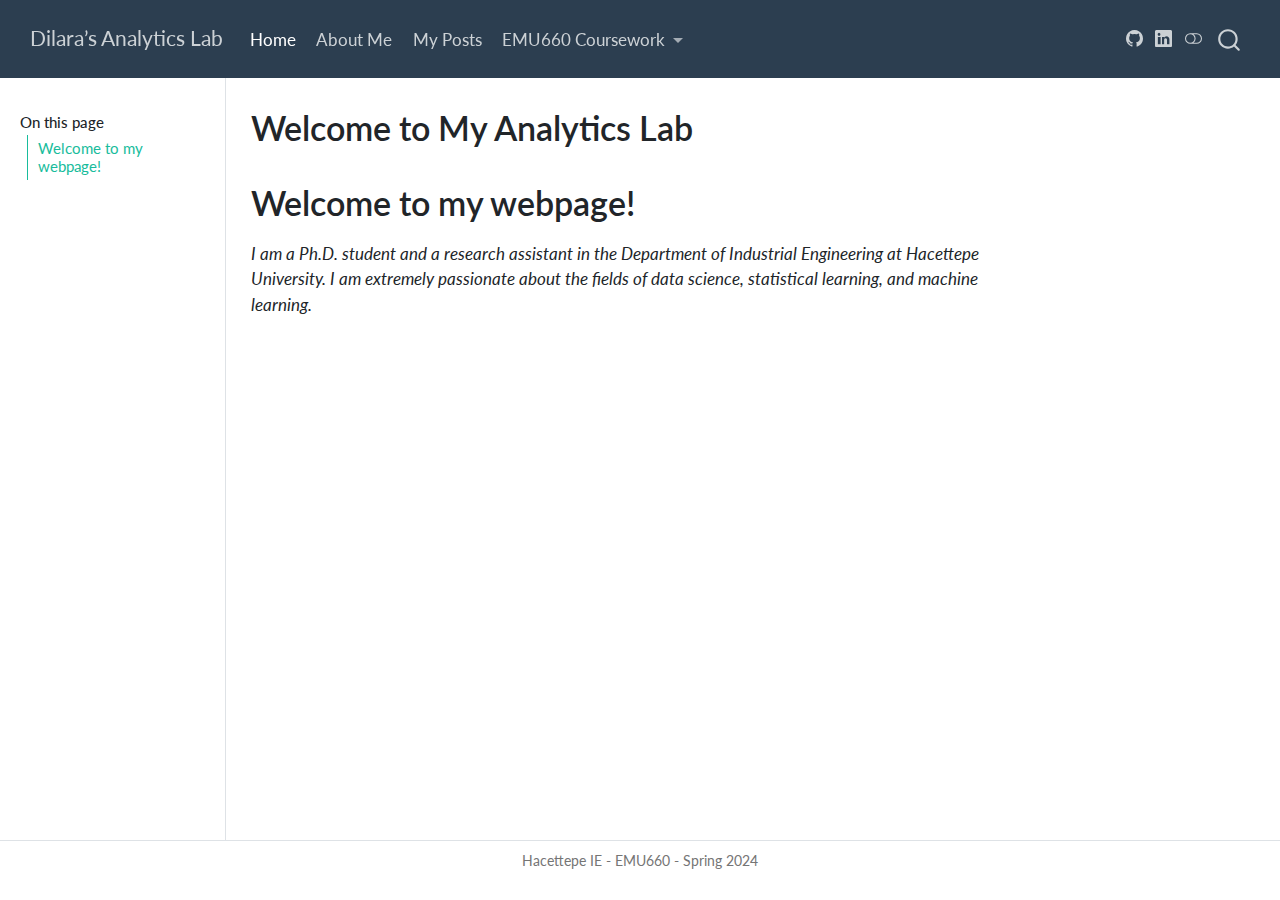
==== commit 94f9334c: "1." ====
--- a/docs/index.html
+++ b/docs/index.html
@@ -2,12 +2,12 @@
 <html xmlns="http://www.w3.org/1999/xhtml" lang="en" xml:lang="en"><head>
 
 <meta charset="utf-8">
-<meta name="generator" content="quarto-1.3.450">
+<meta name="generator" content="quarto-1.4.551">
 
 <meta name="viewport" content="width=device-width, initial-scale=1.0, user-scalable=yes">
 
 
-<title>[Student xxxx]’s Analytics Lab - Welcome to My Analytics Lab</title>
+<title>Dilara’s Analytics Lab - Welcome to My Analytics Lab</title>
 <style>
 code{white-space: pre-wrap;}
 span.smallcaps{font-variant: small-caps;}
@@ -47,7 +47,13 @@
   "collapse-after": 3,
   "panel-placement": "end",
   "type": "overlay",
-  "limit": 20,
+  "limit": 50,
+  "keyboard-shortcut": [
+    "f",
+    "/",
+    "s"
+  ],
+  "show-item-context": false,
   "language": {
     "search-no-results-text": "No results",
     "search-matching-documents-text": "matching documents",
@@ -56,6 +62,7 @@
     "search-more-match-text": "more match in this document",
     "search-more-matches-text": "more matches in this document",
     "search-clear-button-title": "Clear",
+    "search-text-placeholder": "",
     "search-detached-cancel-button-title": "Cancel",
     "search-submit-button-title": "Submit",
     "search-label": "Search"
@@ -66,15 +73,15 @@
 <link rel="stylesheet" href="styles.css">
 </head>
 
-<body class="nav-sidebar docked nav-fixed">
+<body class="docked nav-fixed">
 
 <div id="quarto-search-results"></div>
   <header id="quarto-header" class="headroom fixed-top">
-    <nav class="navbar navbar-expand-lg navbar-dark ">
+    <nav class="navbar navbar-expand-lg " data-bs-theme="dark">
       <div class="navbar-container container-fluid">
-      <div class="navbar-brand-container">
+      <div class="navbar-brand-container mx-auto">
     <a class="navbar-brand" href="./index.html">
-    <span class="navbar-title">[Student xxxx]’s Analytics Lab</span>
+    <span class="navbar-title">Dilara’s Analytics Lab</span>
     </a>
   </div>
             <div id="quarto-search" class="" title="Search"></div>
@@ -84,90 +91,55 @@
           <div class="collapse navbar-collapse" id="navbarCollapse">
             <ul class="navbar-nav navbar-nav-scroll me-auto">
   <li class="nav-item">
-    <a class="nav-link active" href="./index.html" rel="" target="" aria-current="page">
- <span class="menu-text">Home</span></a>
+    <a class="nav-link active" href="./index.html" aria-current="page"> 
+<span class="menu-text">Home</span></a>
   </li>  
   <li class="nav-item">
-    <a class="nav-link" href="./about.html" rel="" target="">
- <span class="menu-text">About Me</span></a>
+    <a class="nav-link" href="./about.html"> 
+<span class="menu-text">About Me</span></a>
   </li>  
   <li class="nav-item">
-    <a class="nav-link" href="./posts.html" rel="" target="">
- <span class="menu-text">My Posts</span></a>
+    <a class="nav-link" href="./posts.html"> 
+<span class="menu-text">My Posts</span></a>
   </li>  
   <li class="nav-item dropdown ">
-    <a class="nav-link dropdown-toggle" href="#" id="nav-menu-emu660-coursework" role="button" data-bs-toggle="dropdown" aria-expanded="false" rel="" target="">
+    <a class="nav-link dropdown-toggle" href="#" id="nav-menu-emu660-coursework" role="button" data-bs-toggle="dropdown" aria-expanded="false">
  <span class="menu-text">EMU660 Coursework</span>
     </a>
     <ul class="dropdown-menu" aria-labelledby="nav-menu-emu660-coursework">    
         <li>
-    <a class="dropdown-item" href="./assignments.html" rel="" target="">
+    <a class="dropdown-item" href="./assignments.html">
  <span class="dropdown-text">Assignments</span></a>
   </li>  
         <li>
-    <a class="dropdown-item" href="./project.html" rel="" target="">
+    <a class="dropdown-item" href="./project.html">
  <span class="dropdown-text">Project</span></a>
   </li>  
     </ul>
   </li>
 </ul>
-            <div class="quarto-navbar-tools ms-auto tools-wide">
-    <a href="https://twitter.com" rel="" title="" class="quarto-navigation-tool px-1" aria-label=""><i class="bi bi-github"></i></a>
-    <a href="https://twitter.com" rel="" title="" class="quarto-navigation-tool px-1" aria-label=""><i class="bi bi-twitter"></i></a>
-    <a href="https://linkedin.com" rel="" title="" class="quarto-navigation-tool px-1" aria-label=""><i class="bi bi-linkedin"></i></a>
+          </div> <!-- /navcollapse -->
+          <div class="quarto-navbar-tools tools-wide">
+    <a href="https://github.com/Dilara-pro" title="" class="quarto-navigation-tool px-1" aria-label=""><i class="bi bi-github"></i></a>
+    <a href="https://www.linkedin.com/in/dilara-akkus/" title="" class="quarto-navigation-tool px-1" aria-label=""><i class="bi bi-linkedin"></i></a>
   <a href="" class="quarto-color-scheme-toggle quarto-navigation-tool  px-1" onclick="window.quartoToggleColorScheme(); return false;" title="Toggle dark mode"><i class="bi"></i></a>
 </div>
-          </div> <!-- /navcollapse -->
       </div> <!-- /container-fluid -->
     </nav>
-  <nav class="quarto-secondary-nav">
-    <div class="container-fluid d-flex">
-      <button type="button" class="quarto-btn-toggle btn" data-bs-toggle="collapse" data-bs-target="#quarto-sidebar,#quarto-sidebar-glass" aria-controls="quarto-sidebar" aria-expanded="false" aria-label="Toggle sidebar navigation" onclick="if (window.quartoToggleHeadroom) { window.quartoToggleHeadroom(); }">
-        <i class="bi bi-layout-text-sidebar-reverse"></i>
-      </button>
-      <nav class="quarto-page-breadcrumbs" aria-label="breadcrumb"><ol class="breadcrumb"><li class="breadcrumb-item">Welcome to My Analytics Lab</li></ol></nav>
-      <a class="flex-grow-1" role="button" data-bs-toggle="collapse" data-bs-target="#quarto-sidebar,#quarto-sidebar-glass" aria-controls="quarto-sidebar" aria-expanded="false" aria-label="Toggle sidebar navigation" onclick="if (window.quartoToggleHeadroom) { window.quartoToggleHeadroom(); }">      
-      </a>
-      <button type="button" class="btn quarto-search-button" aria-label="" onclick="window.quartoOpenSearch();">
-        <i class="bi bi-search"></i>
-      </button>
-    </div>
-  </nav>
 </header>
 <!-- content -->
 <div id="quarto-content" class="quarto-container page-columns page-rows-contents page-layout-article page-navbar">
 <!-- sidebar -->
-  <nav id="quarto-sidebar" class="sidebar collapse collapse-horizontal sidebar-navigation docked overflow-auto">
-        <div class="mt-2 flex-shrink-0 align-items-center">
-        <div class="sidebar-search">
-        <div id="quarto-search" class="" title="Search"></div>
-        </div>
-        </div>
-    <div class="sidebar-menu-container"> 
-    <ul class="list-unstyled mt-1">
-        <li class="sidebar-item">
-  <div class="sidebar-item-container"> 
-  <a href="./assignments.html" class="sidebar-item-text sidebar-link">
- <span class="menu-text">My Assignments</span></a>
-  </div>
-</li>
-        <li class="sidebar-item">
-  <div class="sidebar-item-container"> 
-  <a href="./assignments/assignment-1.html" class="sidebar-item-text sidebar-link">
- <span class="menu-text">Assignment 1</span></a>
-  </div>
-</li>
-        <li class="sidebar-item">
-  <div class="sidebar-item-container"> 
-  <a href="./assignments/assignment-2.html" class="sidebar-item-text sidebar-link">
- <span class="menu-text">Assignment 2</span></a>
-  </div>
-</li>
-    </ul>
-    </div>
-    
+  <nav id="quarto-sidebar" class="sidebar collapse collapse-horizontal quarto-sidebar-collapse-item sidebar-navigation docked overflow-auto">
+    <nav id="TOC" role="doc-toc" class="toc-active">
+    <h2 id="toc-title">On this page</h2>
+   
+  <ul>
+  <li><a href="#welcome-to-my-webpage" id="toc-welcome-to-my-webpage" class="nav-link active" data-scroll-target="#welcome-to-my-webpage">Welcome to my webpage!</a></li>
+  </ul>
 </nav>
-<div id="quarto-sidebar-glass" data-bs-toggle="collapse" data-bs-target="#quarto-sidebar,#quarto-sidebar-glass"></div>
+</nav>
+<div id="quarto-sidebar-glass" class="quarto-sidebar-collapse-item" data-bs-toggle="collapse" data-bs-target=".quarto-sidebar-collapse-item"></div>
 <!-- margin-sidebar -->
     <div id="quarto-margin-sidebar" class="sidebar margin-sidebar">
     </div>
@@ -189,13 +161,16 @@
   </div>
   
 
+
 </header>
 
-<p>Hello!! My name is xxx xxxx.</p>
-<p>This is my personal webpage.</p>
-<p>Please stay tuned to follow my works on data analytics, blog posts, and more.</p>
-
-
+
+<section id="welcome-to-my-webpage" class="level1">
+<h1>Welcome to my webpage!</h1>
+<p><em>I am a Ph.D.&nbsp;student and a research assistant in the Department of Industrial Engineering at Hacettepe University. I am extremely passionate about the fields of data science, statistical learning, and machine learning.</em></p>
+
+
+</section>
 
 <a onclick="window.scrollTo(0, 0); return false;" role="button" id="quarto-back-to-top"><i class="bi bi-arrow-up"></i> Back to top</a></main> <!-- /main -->
 <script id="quarto-html-after-body" type="application/javascript">
@@ -241,6 +216,33 @@
       }
     }
   }
+  const toggleGiscusIfUsed = (isAlternate, darkModeDefault) => {
+    const baseTheme = document.querySelector('#giscus-base-theme')?.value ?? 'light';
+    const alternateTheme = document.querySelector('#giscus-alt-theme')?.value ?? 'dark';
+    let newTheme = '';
+    if(darkModeDefault) {
+      newTheme = isAlternate ? baseTheme : alternateTheme;
+    } else {
+      newTheme = isAlternate ? alternateTheme : baseTheme;
+    }
+    const changeGiscusTheme = () => {
+      // From: https://github.com/giscus/giscus/issues/336
+      const sendMessage = (message) => {
+        const iframe = document.querySelector('iframe.giscus-frame');
+        if (!iframe) return;
+        iframe.contentWindow.postMessage({ giscus: message }, 'https://giscus.app');
+      }
+      sendMessage({
+        setConfig: {
+          theme: newTheme
+        }
+      });
+    }
+    const isGiscussLoaded = window.document.querySelector('iframe.giscus-frame') !== null;
+    if (isGiscussLoaded) {
+      changeGiscusTheme();
+    }
+  }
   const toggleColorMode = (alternate) => {
     // Switch the stylesheets
     const alternateStylesheets = window.document.querySelectorAll('link.quarto-color-scheme.quarto-color-alternate');
@@ -307,13 +309,15 @@
       return localAlternateSentinel;
     }
   }
-  let localAlternateSentinel = 'default';
+  const darkModeDefault = false;
+  let localAlternateSentinel = darkModeDefault ? 'alternate' : 'default';
   // Dark / light mode switch
   window.quartoToggleColorScheme = () => {
     // Read the current dark / light value 
     let toAlternate = !hasAlternateSentinel();
     toggleColorMode(toAlternate);
     setStyleSentinel(toAlternate);
+    toggleGiscusIfUsed(toAlternate, darkModeDefault);
   };
   // Ensure there is a toggle, if there isn't float one in the top right
   if (window.document.querySelector('.quarto-color-scheme-toggle') === null) {
@@ -392,10 +396,27 @@
     // clear code selection
     e.clearSelection();
   });
-  function tippyHover(el, contentFn) {
+    var localhostRegex = new RegExp(/^(?:http|https):\/\/localhost\:?[0-9]*\//);
+    var mailtoRegex = new RegExp(/^mailto:/);
+      var filterRegex = new RegExp('/' + window.location.host + '/');
+    var isInternal = (href) => {
+        return filterRegex.test(href) || localhostRegex.test(href) || mailtoRegex.test(href);
+    }
+    // Inspect non-navigation links and adorn them if external
+ 	var links = window.document.querySelectorAll('a[href]:not(.nav-link):not(.navbar-brand):not(.toc-action):not(.sidebar-link):not(.sidebar-item-toggle):not(.pagination-link):not(.no-external):not([aria-hidden]):not(.dropdown-item):not(.quarto-navigation-tool)');
+    for (var i=0; i<links.length; i++) {
+      const link = links[i];
+      if (!isInternal(link.href)) {
+        // undo the damage that might have been done by quarto-nav.js in the case of
+        // links that we want to consider external
+        if (link.dataset.originalHref !== undefined) {
+          link.href = link.dataset.originalHref;
+        }
+      }
+    }
+  function tippyHover(el, contentFn, onTriggerFn, onUntriggerFn) {
     const config = {
       allowHTML: true,
-      content: contentFn,
       maxWidth: 500,
       delay: 100,
       arrow: false,
@@ -405,8 +426,17 @@
       interactive: true,
       interactiveBorder: 10,
       theme: 'quarto',
-      placement: 'bottom-start'
+      placement: 'bottom-start',
     };
+    if (contentFn) {
+      config.content = contentFn;
+    }
+    if (onTriggerFn) {
+      config.onTrigger = onTriggerFn;
+    }
+    if (onUntriggerFn) {
+      config.onUntrigger = onUntriggerFn;
+    }
     window.tippy(el, config); 
   }
   const noterefs = window.document.querySelectorAll('a[role="doc-noteref"]');
@@ -418,7 +448,130 @@
       try { href = new URL(href).hash; } catch {}
       const id = href.replace(/^#\/?/, "");
       const note = window.document.getElementById(id);
-      return note.innerHTML;
+      if (note) {
+        return note.innerHTML;
+      } else {
+        return "";
+      }
+    });
+  }
+  const xrefs = window.document.querySelectorAll('a.quarto-xref');
+  const processXRef = (id, note) => {
+    // Strip column container classes
+    const stripColumnClz = (el) => {
+      el.classList.remove("page-full", "page-columns");
+      if (el.children) {
+        for (const child of el.children) {
+          stripColumnClz(child);
+        }
+      }
+    }
+    stripColumnClz(note)
+    if (id === null || id.startsWith('sec-')) {
+      // Special case sections, only their first couple elements
+      const container = document.createElement("div");
+      if (note.children && note.children.length > 2) {
+        container.appendChild(note.children[0].cloneNode(true));
+        for (let i = 1; i < note.children.length; i++) {
+          const child = note.children[i];
+          if (child.tagName === "P" && child.innerText === "") {
+            continue;
+          } else {
+            container.appendChild(child.cloneNode(true));
+            break;
+          }
+        }
+        if (window.Quarto?.typesetMath) {
+          window.Quarto.typesetMath(container);
+        }
+        return container.innerHTML
+      } else {
+        if (window.Quarto?.typesetMath) {
+          window.Quarto.typesetMath(note);
+        }
+        return note.innerHTML;
+      }
+    } else {
+      // Remove any anchor links if they are present
+      const anchorLink = note.querySelector('a.anchorjs-link');
+      if (anchorLink) {
+        anchorLink.remove();
+      }
+      if (window.Quarto?.typesetMath) {
+        window.Quarto.typesetMath(note);
+      }
+      // TODO in 1.5, we should make sure this works without a callout special case
+      if (note.classList.contains("callout")) {
+        return note.outerHTML;
+      } else {
+        return note.innerHTML;
+      }
+    }
+  }
+  for (var i=0; i<xrefs.length; i++) {
+    const xref = xrefs[i];
+    tippyHover(xref, undefined, function(instance) {
+      instance.disable();
+      let url = xref.getAttribute('href');
+      let hash = undefined; 
+      if (url.startsWith('#')) {
+        hash = url;
+      } else {
+        try { hash = new URL(url).hash; } catch {}
+      }
+      if (hash) {
+        const id = hash.replace(/^#\/?/, "");
+        const note = window.document.getElementById(id);
+        if (note !== null) {
+          try {
+            const html = processXRef(id, note.cloneNode(true));
+            instance.setContent(html);
+          } finally {
+            instance.enable();
+            instance.show();
+          }
+        } else {
+          // See if we can fetch this
+          fetch(url.split('#')[0])
+          .then(res => res.text())
+          .then(html => {
+            const parser = new DOMParser();
+            const htmlDoc = parser.parseFromString(html, "text/html");
+            const note = htmlDoc.getElementById(id);
+            if (note !== null) {
+              const html = processXRef(id, note);
+              instance.setContent(html);
+            } 
+          }).finally(() => {
+            instance.enable();
+            instance.show();
+          });
+        }
+      } else {
+        // See if we can fetch a full url (with no hash to target)
+        // This is a special case and we should probably do some content thinning / targeting
+        fetch(url)
+        .then(res => res.text())
+        .then(html => {
+          const parser = new DOMParser();
+          const htmlDoc = parser.parseFromString(html, "text/html");
+          const note = htmlDoc.querySelector('main.content');
+          if (note !== null) {
+            // This should only happen for chapter cross references
+            // (since there is no id in the URL)
+            // remove the first header
+            if (note.children.length > 0 && note.children[0].tagName === "HEADER") {
+              note.children[0].remove();
+            }
+            const html = processXRef(null, note);
+            instance.setContent(html);
+          } 
+        }).finally(() => {
+          instance.enable();
+          instance.show();
+        });
+      }
+    }, function(instance) {
     });
   }
       let selectedAnnoteEl;
@@ -462,6 +615,7 @@
             }
             div.style.top = top - 2 + "px";
             div.style.height = height + 4 + "px";
+            div.style.left = 0;
             let gutterDiv = window.document.getElementById("code-annotation-line-highlight-gutter");
             if (gutterDiv === null) {
               gutterDiv = window.document.createElement("div");
@@ -487,6 +641,32 @@
         });
         selectedAnnoteEl = undefined;
       };
+        // Handle positioning of the toggle
+    window.addEventListener(
+      "resize",
+      throttle(() => {
+        elRect = undefined;
+        if (selectedAnnoteEl) {
+          selectCodeLines(selectedAnnoteEl);
+        }
+      }, 10)
+    );
+    function throttle(fn, ms) {
+    let throttle = false;
+    let timer;
+      return (...args) => {
+        if(!throttle) { // first call gets through
+            fn.apply(this, args);
+            throttle = true;
+        } else { // all the others get throttled
+            if(timer) clearTimeout(timer); // cancel #2
+            timer = setTimeout(() => {
+              fn.apply(this, args);
+              timer = throttle = false;
+            }, ms);
+        }
+      };
+    }
       // Attach click handler to the DT
       const annoteDls = window.document.querySelectorAll('dt[data-target-cell]');
       for (const annoteDlNode of annoteDls) {
@@ -552,7 +732,9 @@
     <div class="nav-footer-left">
       &nbsp;
     </div>   
-    <div class="nav-footer-center">Hacettepe IE - EMU660 - Spring 2024</div>
+    <div class="nav-footer-center">
+<p>Hacettepe IE - EMU660 - Spring 2024</p>
+</div>
     <div class="nav-footer-right">
       &nbsp;
     </div>
@@ -561,4 +743,5 @@
 
 
 
+
 </body></html>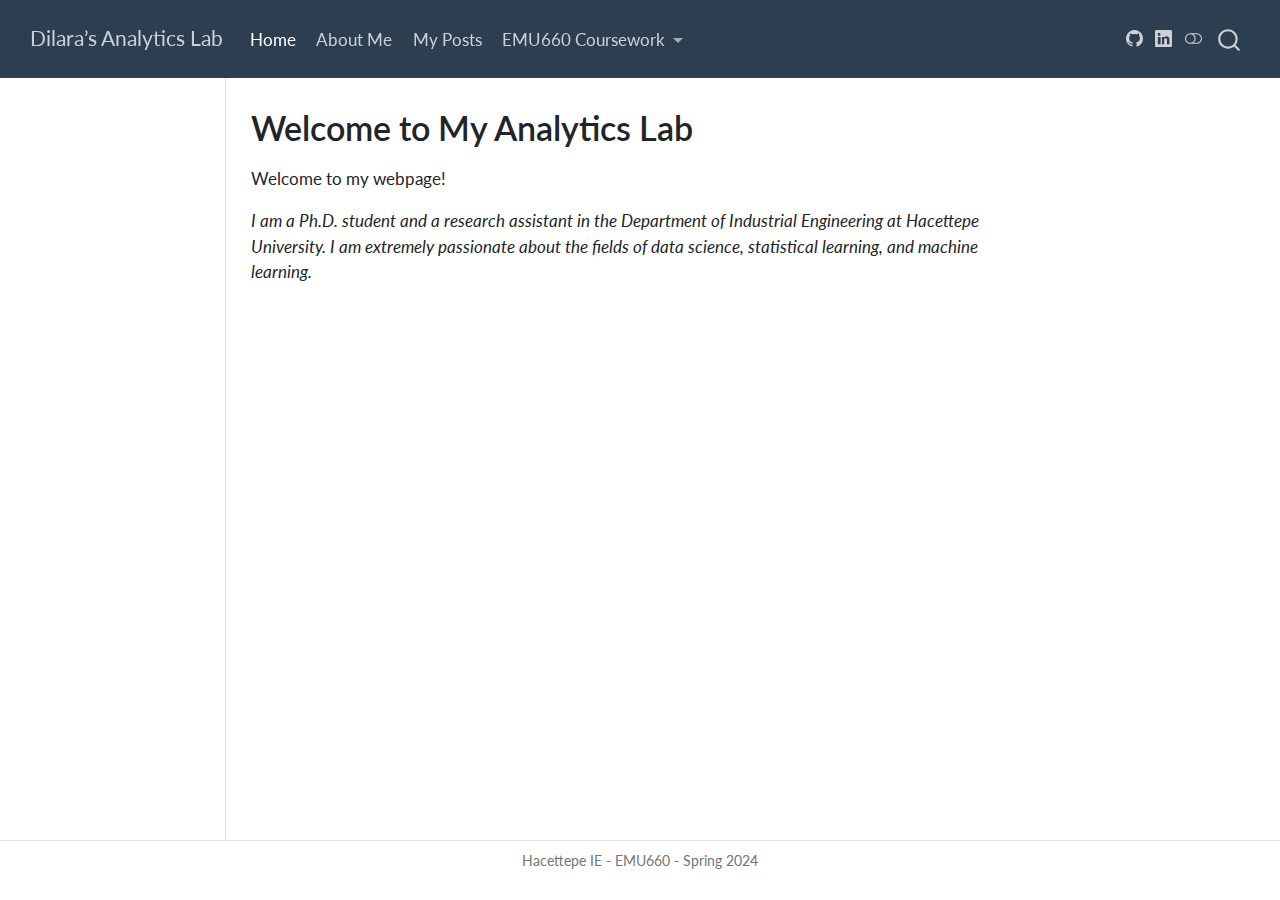
==== commit 068553f8: "2." ====
--- a/docs/index.html
+++ b/docs/index.html
@@ -131,13 +131,7 @@
 <div id="quarto-content" class="quarto-container page-columns page-rows-contents page-layout-article page-navbar">
 <!-- sidebar -->
   <nav id="quarto-sidebar" class="sidebar collapse collapse-horizontal quarto-sidebar-collapse-item sidebar-navigation docked overflow-auto">
-    <nav id="TOC" role="doc-toc" class="toc-active">
-    <h2 id="toc-title">On this page</h2>
-   
-  <ul>
-  <li><a href="#welcome-to-my-webpage" id="toc-welcome-to-my-webpage" class="nav-link active" data-scroll-target="#welcome-to-my-webpage">Welcome to my webpage!</a></li>
-  </ul>
-</nav>
+    
 </nav>
 <div id="quarto-sidebar-glass" class="quarto-sidebar-collapse-item" data-bs-toggle="collapse" data-bs-target=".quarto-sidebar-collapse-item"></div>
 <!-- margin-sidebar -->
@@ -165,12 +159,10 @@
 </header>
 
 
-<section id="welcome-to-my-webpage" class="level1">
-<h1>Welcome to my webpage!</h1>
+<p>Welcome to my webpage!</p>
 <p><em>I am a Ph.D.&nbsp;student and a research assistant in the Department of Industrial Engineering at Hacettepe University. I am extremely passionate about the fields of data science, statistical learning, and machine learning.</em></p>
 
 
-</section>
 
 <a onclick="window.scrollTo(0, 0); return false;" role="button" id="quarto-back-to-top"><i class="bi bi-arrow-up"></i> Back to top</a></main> <!-- /main -->
 <script id="quarto-html-after-body" type="application/javascript">
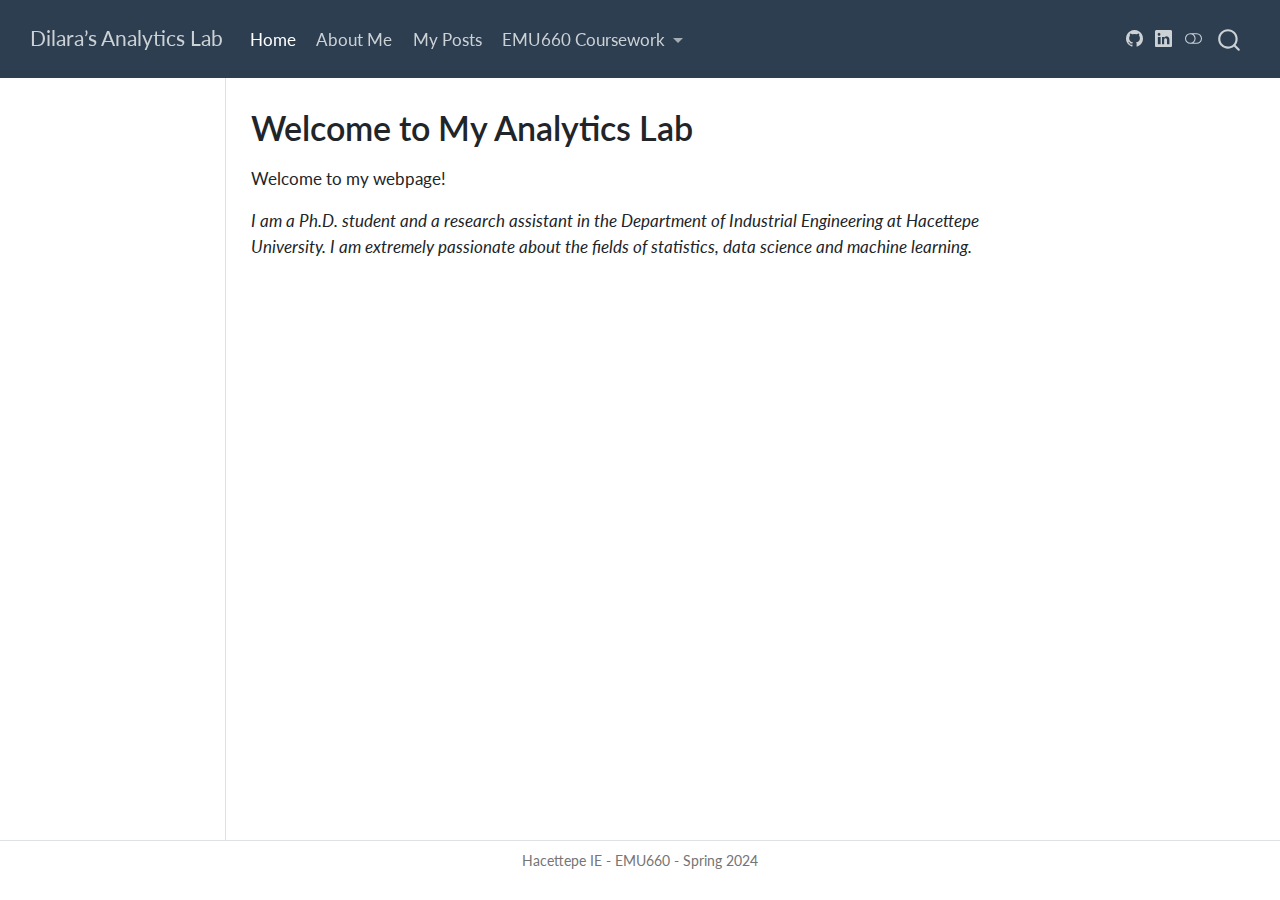
==== commit bbf6f65c: "3." ====
--- a/docs/index.html
+++ b/docs/index.html
@@ -160,7 +160,7 @@
 
 
 <p>Welcome to my webpage!</p>
-<p><em>I am a Ph.D.&nbsp;student and a research assistant in the Department of Industrial Engineering at Hacettepe University. I am extremely passionate about the fields of data science, statistical learning, and machine learning.</em></p>
+<p><em>I am a Ph.D.&nbsp;student and a research assistant in the Department of Industrial Engineering at Hacettepe University. I am extremely passionate about the fields of statistics, data science and machine learning.</em></p>
 
 
 
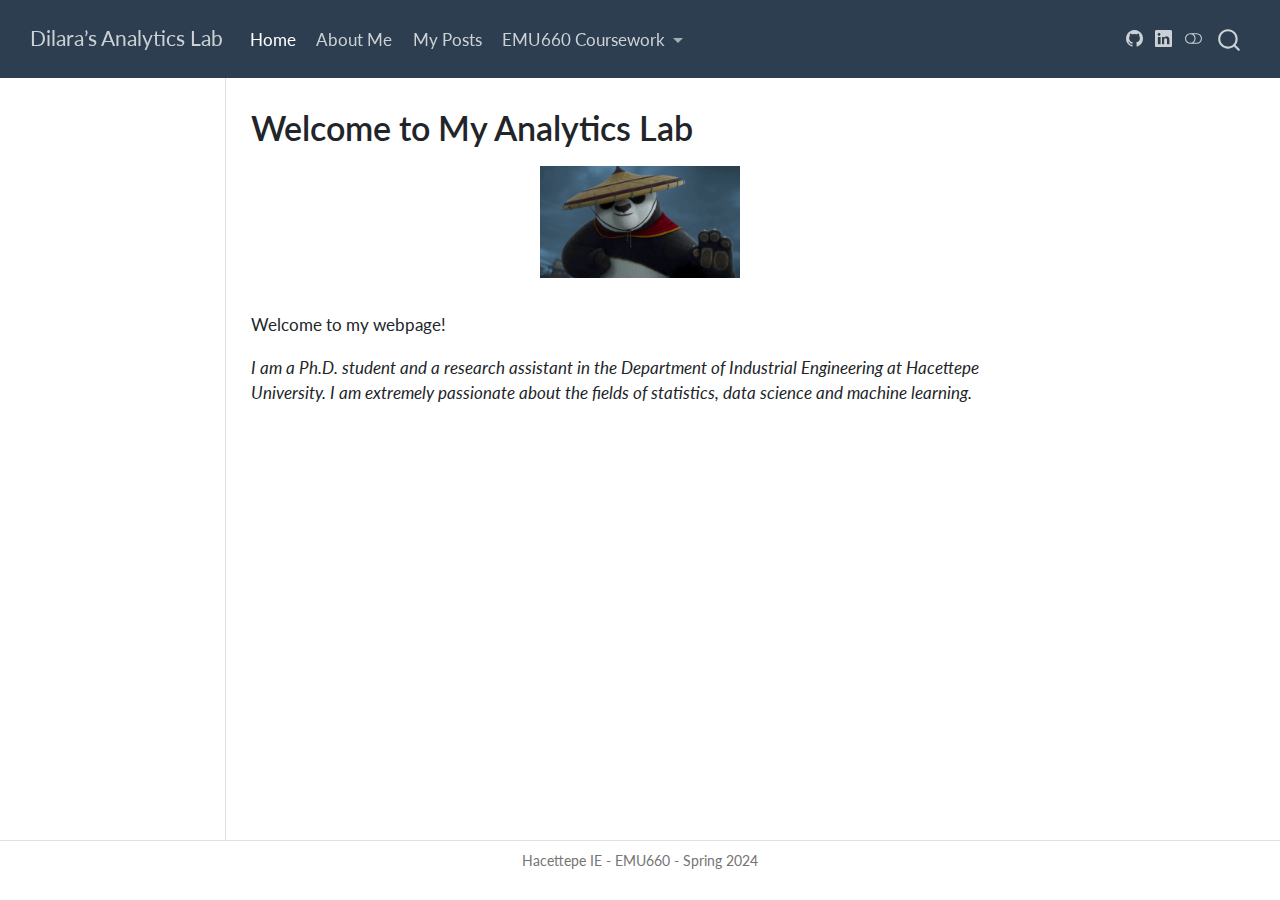
==== commit c9693854: "6." ====
--- a/docs/index.html
+++ b/docs/index.html
@@ -159,6 +159,11 @@
 </header>
 
 
+<div class="quarto-figure quarto-figure-center">
+<figure class="figure">
+<p><img src="assets/images/fighting-stance-po.gif" class="img-fluid quarto-figure quarto-figure-center figure-img" width="200"></p>
+</figure>
+</div>
 <p>Welcome to my webpage!</p>
 <p><em>I am a Ph.D.&nbsp;student and a research assistant in the Department of Industrial Engineering at Hacettepe University. I am extremely passionate about the fields of statistics, data science and machine learning.</em></p>
 
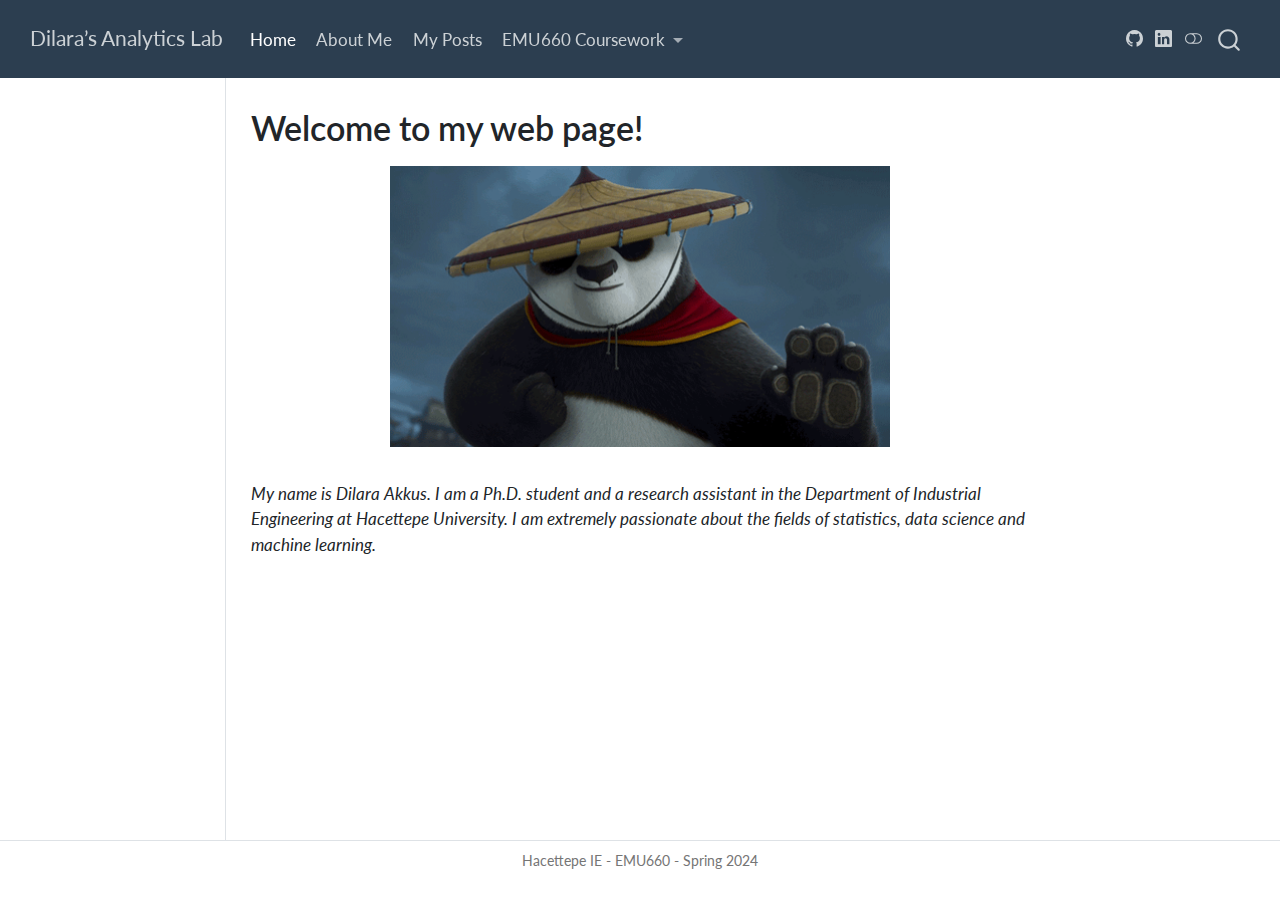
==== commit 19a33237: "7." ====
--- a/docs/index.html
+++ b/docs/index.html
@@ -7,7 +7,7 @@
 <meta name="viewport" content="width=device-width, initial-scale=1.0, user-scalable=yes">
 
 
-<title>Dilara’s Analytics Lab - Welcome to My Analytics Lab</title>
+<title>Dilara’s Analytics Lab - Welcome to my web page!</title>
 <style>
 code{white-space: pre-wrap;}
 span.smallcaps{font-variant: small-caps;}
@@ -142,7 +142,7 @@
 
 <header id="title-block-header" class="quarto-title-block default">
 <div class="quarto-title">
-<h1 class="title">Welcome to My Analytics Lab</h1>
+<h1 class="title">Welcome to my web page!</h1>
 </div>
 
 
@@ -161,11 +161,10 @@
 
 <div class="quarto-figure quarto-figure-center">
 <figure class="figure">
-<p><img src="assets/images/fighting-stance-po.gif" class="img-fluid quarto-figure quarto-figure-center figure-img" width="200"></p>
+<p><img src="assets/images/fighting-stance-po.gif" class="img-fluid quarto-figure quarto-figure-center figure-img" width="500"></p>
 </figure>
 </div>
-<p>Welcome to my webpage!</p>
-<p><em>I am a Ph.D.&nbsp;student and a research assistant in the Department of Industrial Engineering at Hacettepe University. I am extremely passionate about the fields of statistics, data science and machine learning.</em></p>
+<p><em>My name is Dilara Akkus. I am a Ph.D.&nbsp;student and a research assistant in the Department of Industrial Engineering at Hacettepe University. I am extremely passionate about the fields of statistics, data science and machine learning.</em></p>
 
 
 
